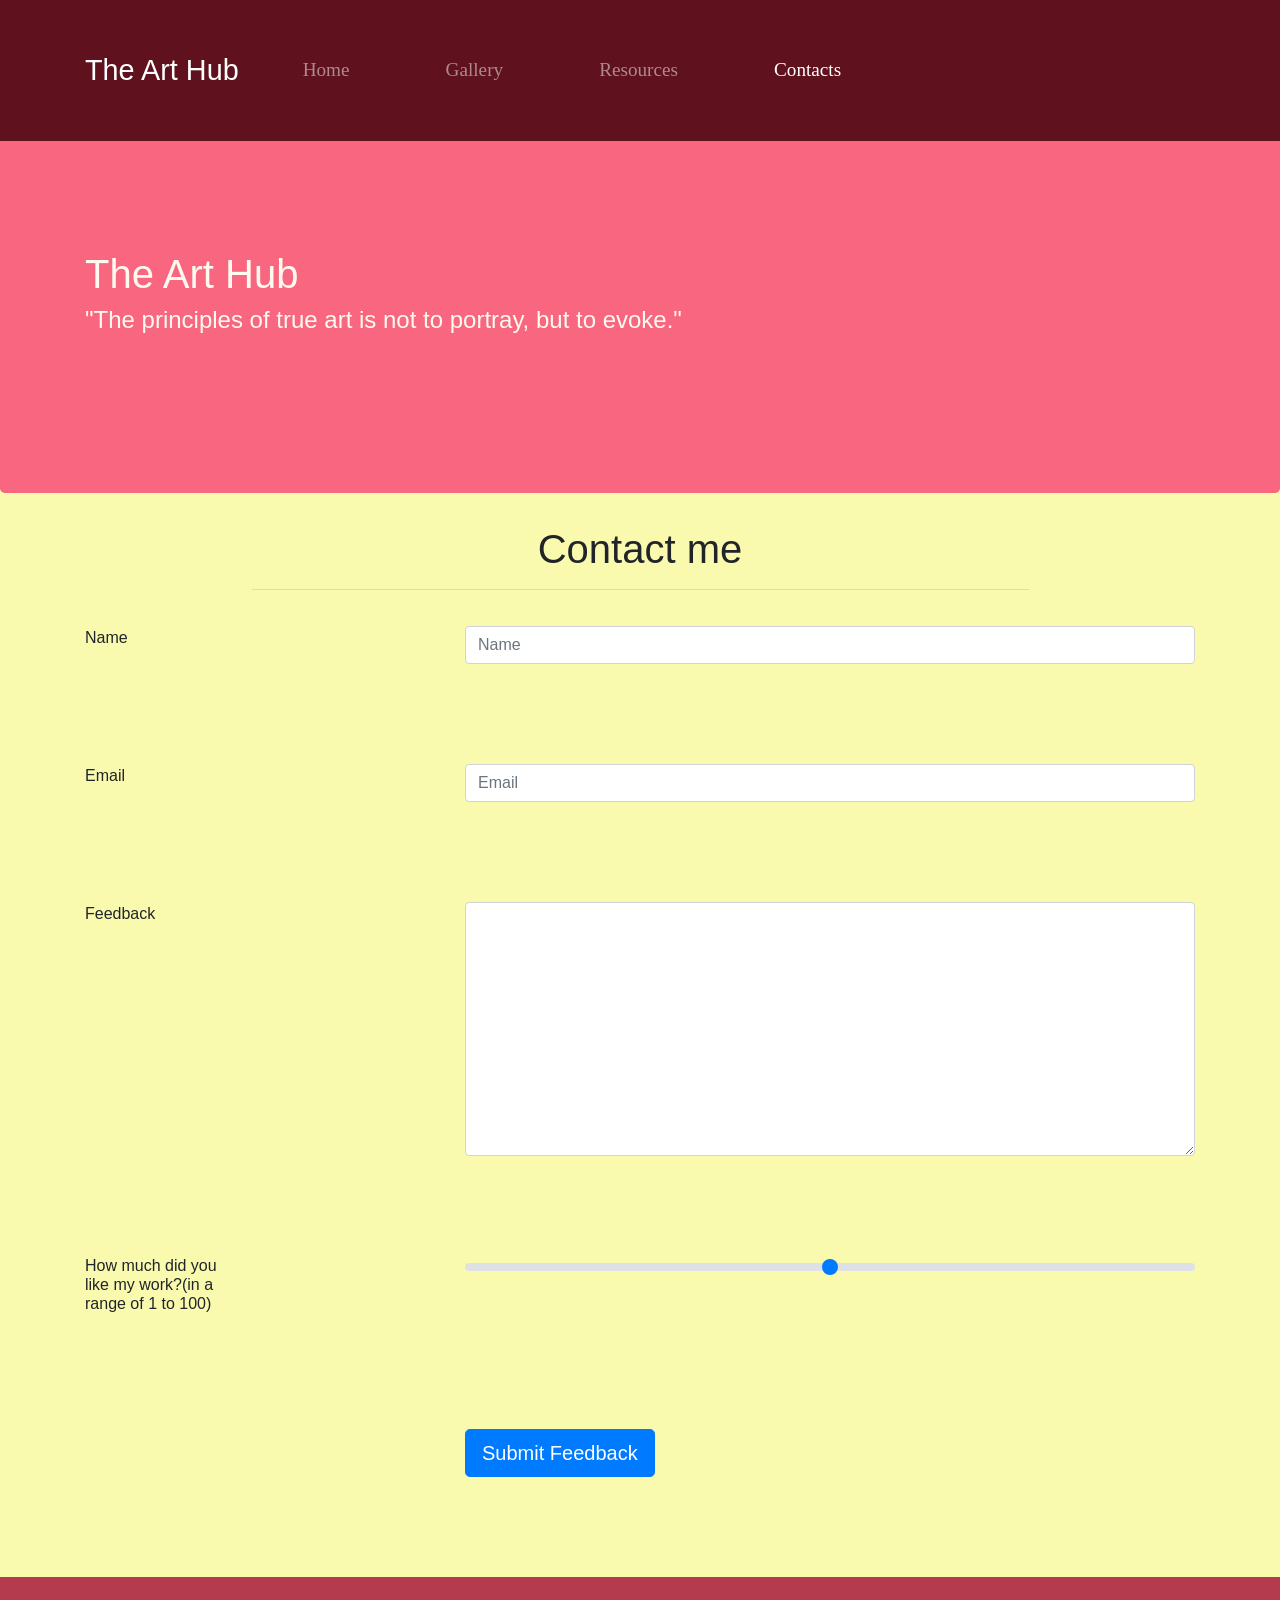
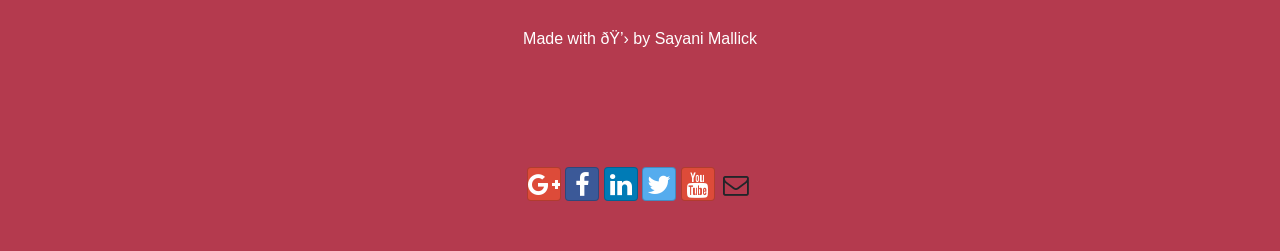
==== contacts.html @ 4534dd5f "Added the emojis" ====
<!DOCTYPE html>
<html lang="en">

<head>
    <title>The Art Hub-Contacts</title>
    <link rel="stylesheet" href="https://stackpath.bootstrapcdn.com/bootstrap/4.5.0/css/bootstrap.min.css" integrity="sha384-9aIt2nRpC12Uk9gS9baDl411NQApFmC26EwAOH8WgZl5MYYxFfc+NcPb1dKGj7Sk" crossorigin="anonymous">
    <link rel="stylesheet" href="node_modules/font-awesome/css/font-awesome.min.css">
    <link href="https://unpkg.com/aos@2.3.1/dist/aos.css" rel="stylesheet">
    <link href="https://fonts.googleapis.com/css2?family=Pacifico&display=swap" rel="stylesheet">
    <link rel="stylesheet" href="node_modules/bootstrap-social/bootstrap-social.css">
    <link rel="stylesheet" type="text/css" href="css/styles.css">
</head>
<body>
     <nav class="navbar navbar-expand-sm navbar-dark fixed-top">
         <div class="container">
             <button class="navbar-toggler" type="button" data-toggle="collapse" data-target="#navbarNavDropDown">
                 <span class="navbar-toggler-icon"></span>
             </button>
             <a class="navbar-brand" href="#">The Art Hub</a>
             <div class="collapse navbar-collapse" id="navbarNavDropDown">
                 <ul class="navbar-nav">
                     <li class="nav-item"><a class="nav-link" href="./index.html">Home</a></li>
                     <li class="nav-item"><a class="nav-link" href="./gallery.html">Gallery</a></li>
                     <li class="nav-item"><a class="nav-link" href="./videos.html">Resources</a></li>
                     <li class="nav-item active"><a class="nav-link" href="./contacts.html">Contacts</a></li>
                 </ul>
             </div>
         </div>
     </nav>
     <div class="jumbotron">
         <div class="container">
            <div data-aos="fade-up">
                <h1>The Art Hub</h1>
                <h4>"The principles of true art is not to portray, but to evoke."</h4>
            </div> 
         </div>        
     </div>
     
      
     <div class="container">
         <div data-aos="fade-up">
            <h1 style="text-align: center;">Contact me</h1>
            <hr>
            <div class="form-group row">
                <div class="col-sm-2 ">
                 <label><h6>Name</h6></label>
                </div>
                <div class="col-sm-8 offset-sm-2">
                    <input type="text" placeholder="Name" class="form-control">
                </div>
            </div>
            <div class="form-group row">
                <div class="col-sm-2 ">
                    <label><h6>Email</h6></label>
                </div>
                <div class="col-sm-8 offset-sm-2">
                    <input type="email" placeholder="Email" class="form-control">
                </div>
            </div>
            <div class="form-group row">
                <div class="col-sm-2">
                    <label><h6>Feedback</h6></label>
                </div>
                <div class="col-sm-8 offset-sm-2">
                   <textarea cols="50" rows="10" class="form-control"></textarea>
                </div>
            </div>
            <div class="form-group row">
                <div class="col-sm-2">
                    <label for="customRange1"><h6>How much did you like my work?(in a range of 1 to 100)</h6></label>
                </div>
                <div class="col-sm-8 offset-sm-2">
                   
                    <input type="range" class="custom-range" id="customRange1">
                </div>
            </div>
            <div class="form-group row">
                <div class="col-sm-2">

                </div>
                <div class="col-sm-8 offset-sm-2">
                    <button type="submit" class="btn btn-primary btn-lg">Submit Feedback</button>
                </div>
            </div>
               
         </div>      
     </div>
     <div class="container"></div>
     <footer class="footer">
        <div class="container-fluid">
            <div class="row justify-content-center">             
                <div class="col-auto">
                    <p>Made with 💛  by Sayani Mallick</p>
                </div>
           </div>
        </div>
        <div class="col-12  align-self-center">
            <div class="text-center">
                <a class="btn btn-social-icon btn-google" href="http://google.com/+"><i class="fa fa-google-plus"></i></a>
                <a class="btn btn-social-icon btn-facebook" href="http://www.facebook.com/profile.php?id="><i class="fa fa-facebook"></i></a>
                <a class="btn btn-social-icon btn-linkedin" href="http://www.linkedin.com/in/"><i class="fa fa-linkedin"></i></a>
                <a class="btn btn-social-icon btn-twitter" href="http://twitter.com/"><i class="fa fa-twitter"></i></a>
                <a class="btn btn-social-icon btn-google" href="http://youtube.com/"><i class="fa fa-youtube"></i></a>
                <a class="btn btn-social-icon" href="mailto:"><i class="fa fa-envelope-o"></i></a>
            </div>
        </div>
        
    </footer>
<script src="https://code.jquery.com/jquery-3.5.1.slim.min.js" integrity="sha384-DfXdz2htPH0lsSSs5nCTpuj/zy4C+OGpamoFVy38MVBnE+IbbVYUew+OrCXaRkfj" crossorigin="anonymous"></script>
<script src="https://cdn.jsdelivr.net/npm/popper.js@1.16.0/dist/umd/popper.min.js" integrity="sha384-Q6E9RHvbIyZFJoft+2mJbHaEWldlvI9IOYy5n3zV9zzTtmI3UksdQRVvoxMfooAo" crossorigin="anonymous"></script>
<script src="https://stackpath.bootstrapcdn.com/bootstrap/4.5.0/js/bootstrap.min.js" integrity="sha384-OgVRvuATP1z7JjHLkuOU7Xw704+h835Lr+6QL9UvYjZE3Ipu6Tp75j7Bh/kR0JKI" crossorigin="anonymous"></script>
<script src="https://unpkg.com/aos@2.3.1/dist/aos.js"></script>   
<script>
    AOS.init();
  </script> 
</body>
    </html>
---- css/styles.css ----
.navbar-dark{
    background-color:rgb(95, 17, 30);
    font-size: 120%;
}
.navbar-brand{
    font-size:150%;
}
.jumbotron{
    padding-top:250px ;
    padding-bottom:150px;
    background-color: rgb(248, 103, 127);
    color:floralwhite;
}
body{
    background-color:rgb(250, 250, 175);
    
}
#description{
    text-align: center;
}
hr{
    width:70%;
    min-height: 20px;
}
.footer{
    padding:50px;
    background-color: rgb(180, 58, 78);
    color:white;
}
#animate{
    padding:60px;
}
.row{
    margin-bottom:100px;
}

.card-img-top{
    height:500px;
    
}
.card-title{
    font-family: 'Pacifico', cursive;
}
.img-responsive{
    height:400px;
    width:100;
}

#links :hover,:active{
    color:black;
}
li{
    padding:40px;
    font-family: 'Amiri', serif;

}
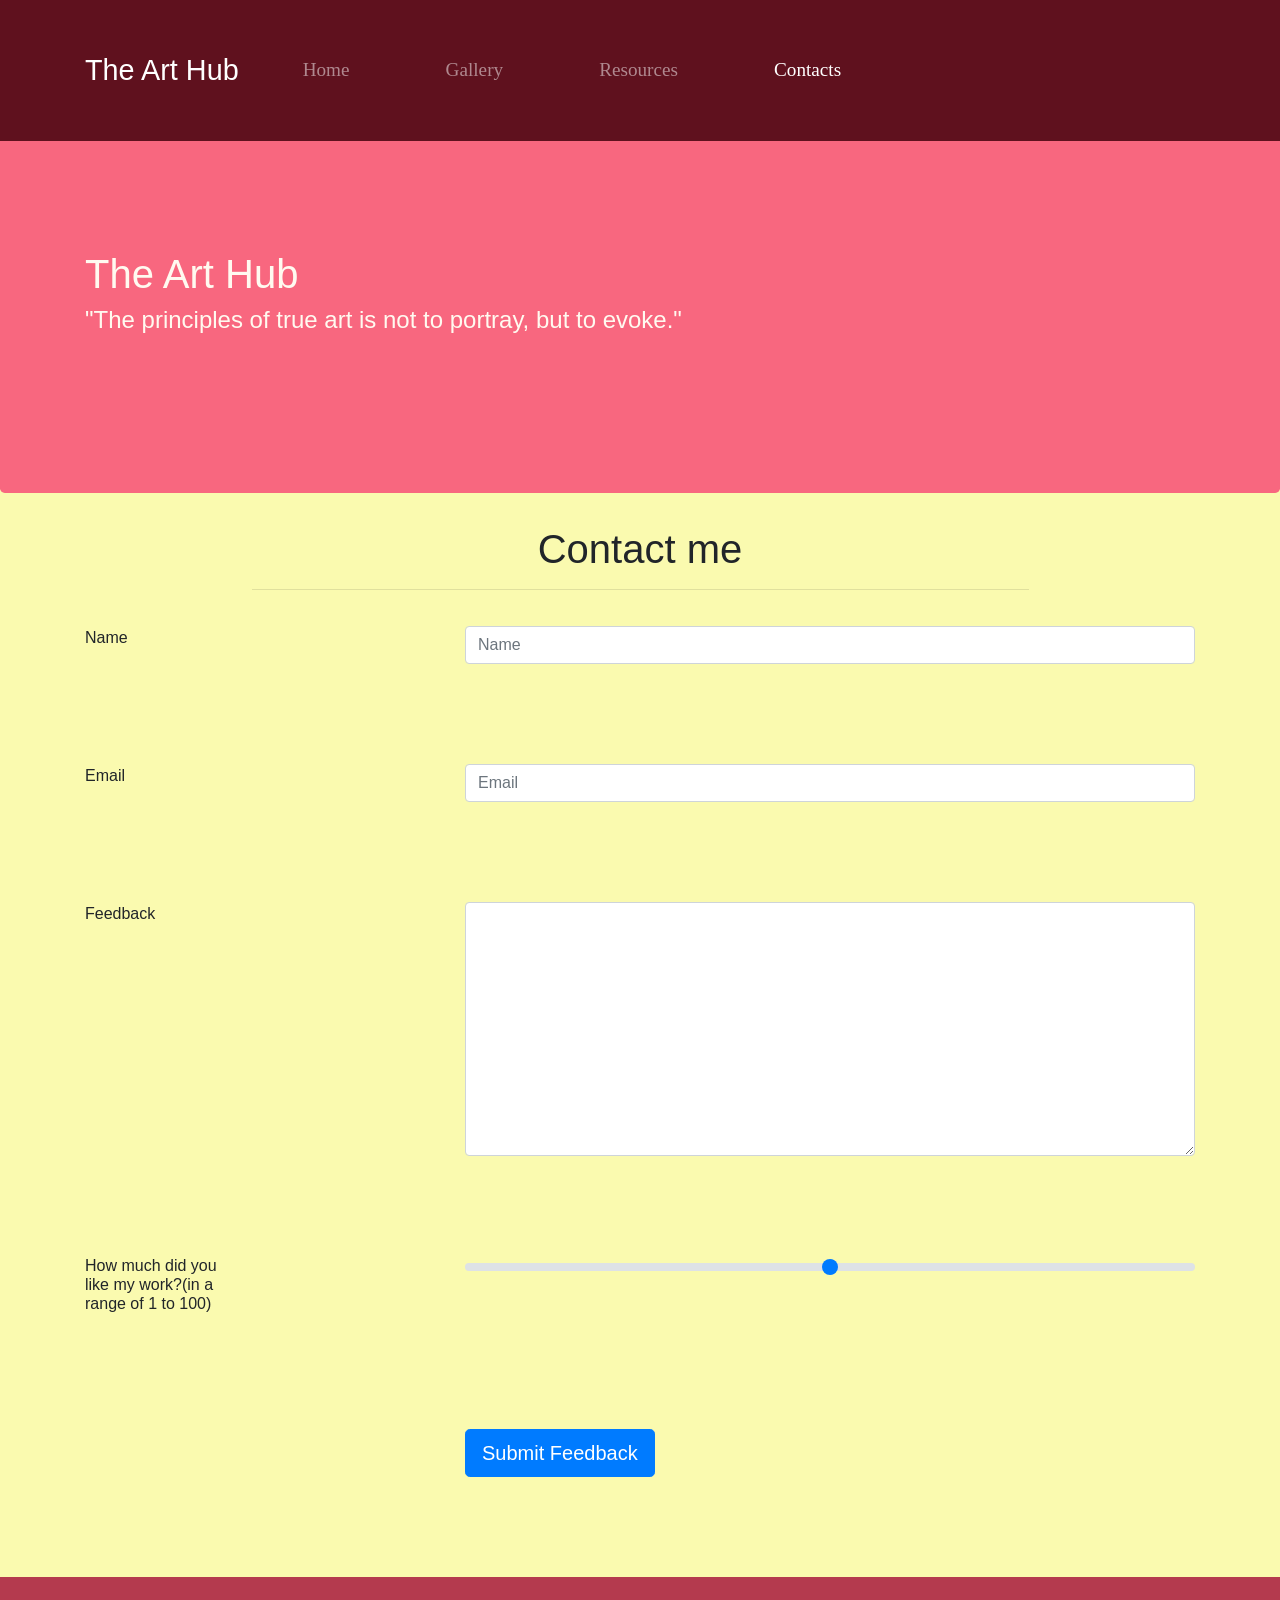
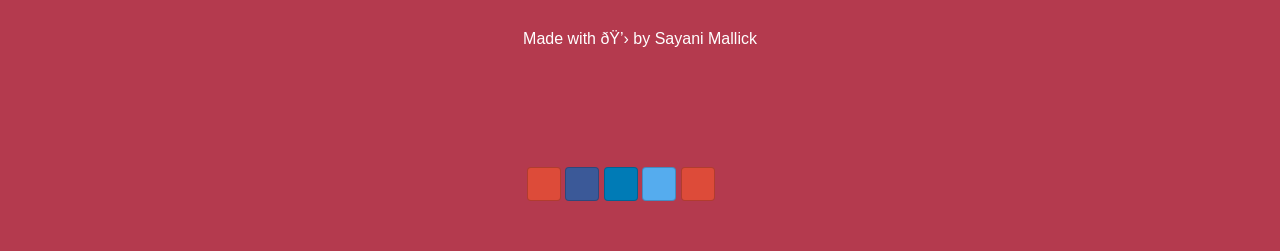
==== commit bbfd07ba: "Emojis" ====
--- a/contacts.html
+++ b/contacts.html
@@ -96,12 +96,12 @@
         </div>
         <div class="col-12  align-self-center">
             <div class="text-center">
-                <a class="btn btn-social-icon btn-google" href="http://google.com/+"><i class="fa fa-google-plus"></i></a>
-                <a class="btn btn-social-icon btn-facebook" href="http://www.facebook.com/profile.php?id="><i class="fa fa-facebook"></i></a>
-                <a class="btn btn-social-icon btn-linkedin" href="http://www.linkedin.com/in/"><i class="fa fa-linkedin"></i></a>
-                <a class="btn btn-social-icon btn-twitter" href="http://twitter.com/"><i class="fa fa-twitter"></i></a>
-                <a class="btn btn-social-icon btn-google" href="http://youtube.com/"><i class="fa fa-youtube"></i></a>
-                <a class="btn btn-social-icon" href="mailto:"><i class="fa fa-envelope-o"></i></a>
+                <a class="btn btn-social-icon btn-google" href="http://google.com/+"></a>
+                <a class="btn btn-social-icon btn-facebook" href="http://www.facebook.com/profile.php?id="></a>
+                <a class="btn btn-social-icon btn-linkedin" href="http://www.linkedin.com/in/"></a>
+                <a class="btn btn-social-icon btn-twitter" href="http://twitter.com/"></a>
+                <a class="btn btn-social-icon btn-google" href="http://youtube.com/"></a>
+                <a class="btn btn-social-icon" href="mailto:"></a>
             </div>
         </div>
         
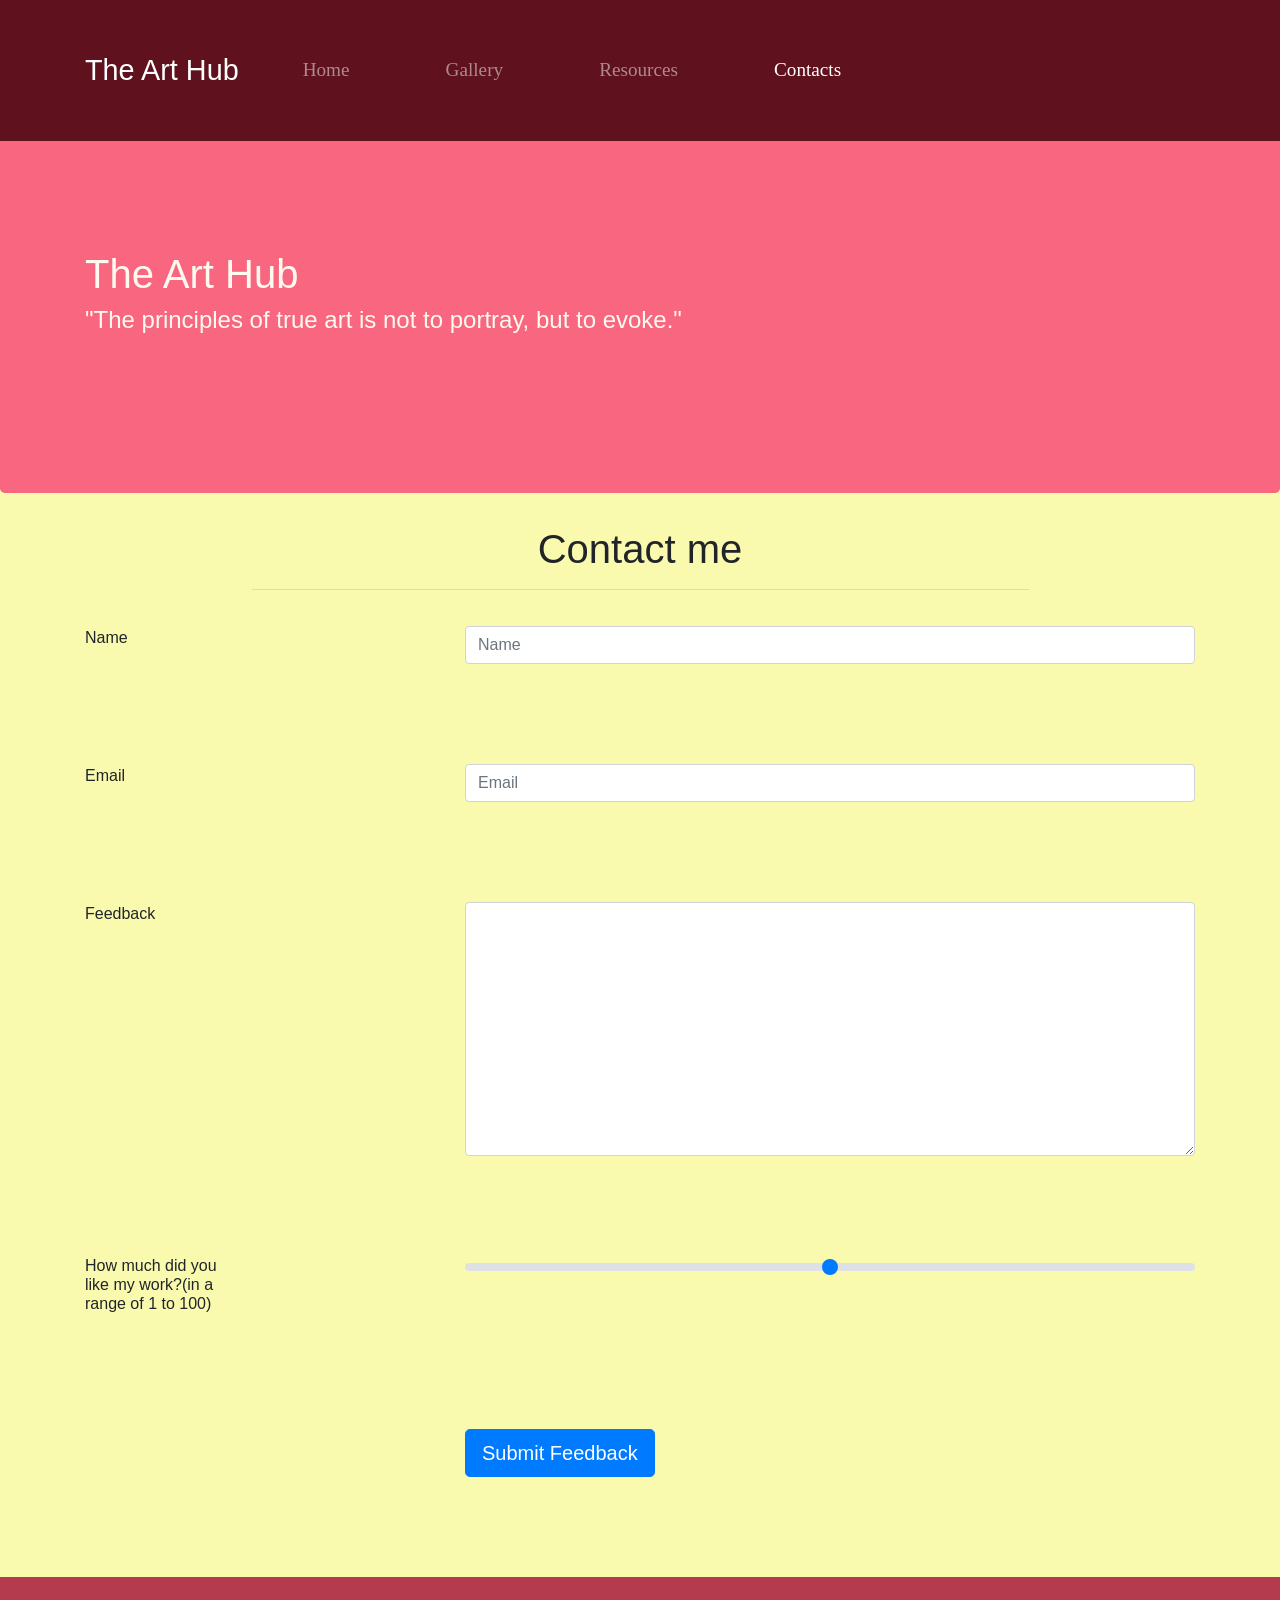
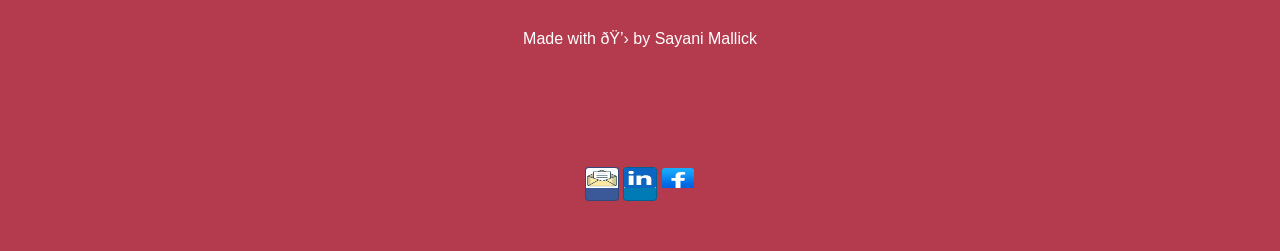
==== commit 1bcd76b6: "Added emojis" ====
--- a/contacts.html
+++ b/contacts.html
@@ -96,12 +96,10 @@
         </div>
         <div class="col-12  align-self-center">
             <div class="text-center">
-                <a class="btn btn-social-icon btn-google" href="http://google.com/+"></a>
-                <a class="btn btn-social-icon btn-facebook" href="http://www.facebook.com/profile.php?id="></a>
-                <a class="btn btn-social-icon btn-linkedin" href="http://www.linkedin.com/in/"></a>
-                <a class="btn btn-social-icon btn-twitter" href="http://twitter.com/"></a>
-                <a class="btn btn-social-icon btn-google" href="http://youtube.com/"></a>
-                <a class="btn btn-social-icon" href="mailto:"></a>
+                
+                <a class="btn btn-social-icon btn-facebook" href="http://www.facebook.com/profile.php?id="><img src="images/index.png" style="height:20px;width:20px;"></a>
+                <a class="btn btn-social-icon btn-linkedin" href="http://www.linkedin.com/in/"><img src="images/im.jpeg" style="height: 20px;width:20px"></a>       
+                <a class="btn btn-social-icon" href="mailto:"><img src="images/unnamed.png" style="height: 20px;width:20px;"></a>
             </div>
         </div>
         
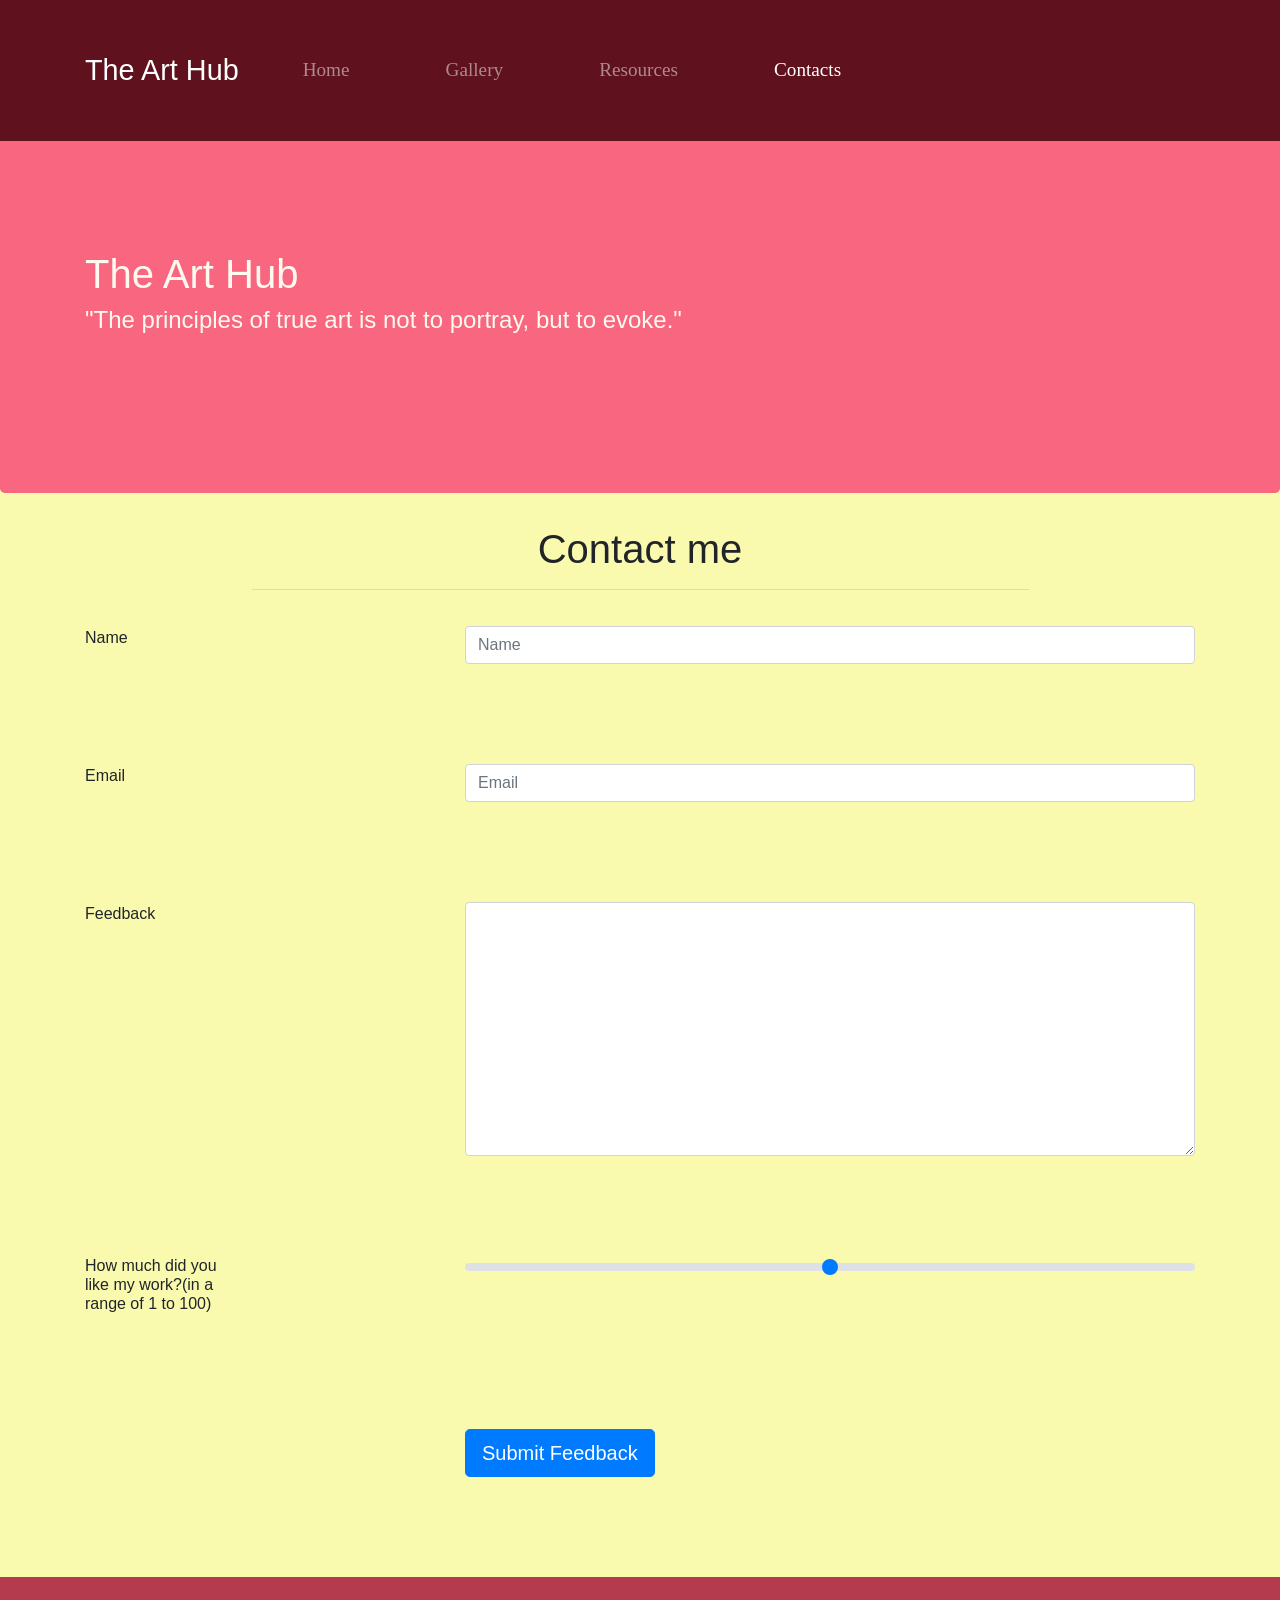
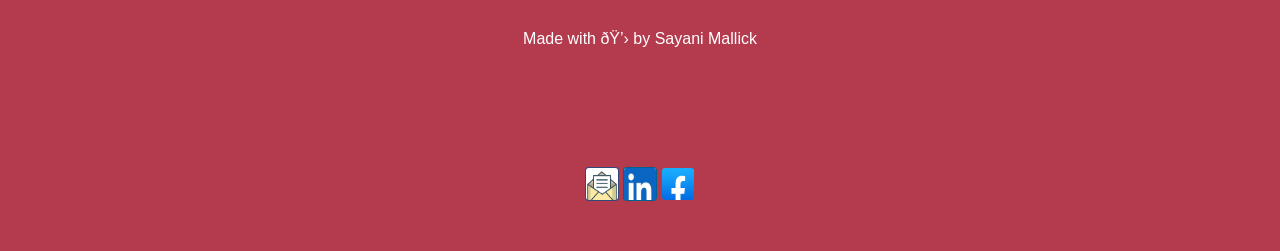
==== commit 7017e348: "Adding Emojis" ====
--- a/contacts.html
+++ b/contacts.html
@@ -97,9 +97,9 @@
         <div class="col-12  align-self-center">
             <div class="text-center">
                 
-                <a class="btn btn-social-icon btn-facebook" href="http://www.facebook.com/profile.php?id="><img src="images/index.png" style="height:20px;width:20px;"></a>
-                <a class="btn btn-social-icon btn-linkedin" href="http://www.linkedin.com/in/"><img src="images/im.jpeg" style="height: 20px;width:20px"></a>       
-                <a class="btn btn-social-icon" href="mailto:"><img src="images/unnamed.png" style="height: 20px;width:20px;"></a>
+                <a class="btn btn-social-icon btn-facebook" href="http://www.facebook.com/profile.php?id="><img src="images/index.png" style="height:40px;width:40px;"></a>
+                <a class="btn btn-social-icon btn-linkedin" href="http://www.linkedin.com/in/"><img src="images/im.jpeg" style="height: 40px;width:40px"></a>       
+                <a class="btn btn-social-icon" href="mailto:"><img src="images/unnamed.png" style="height: 40px;width:40px;"></a>
             </div>
         </div>
         
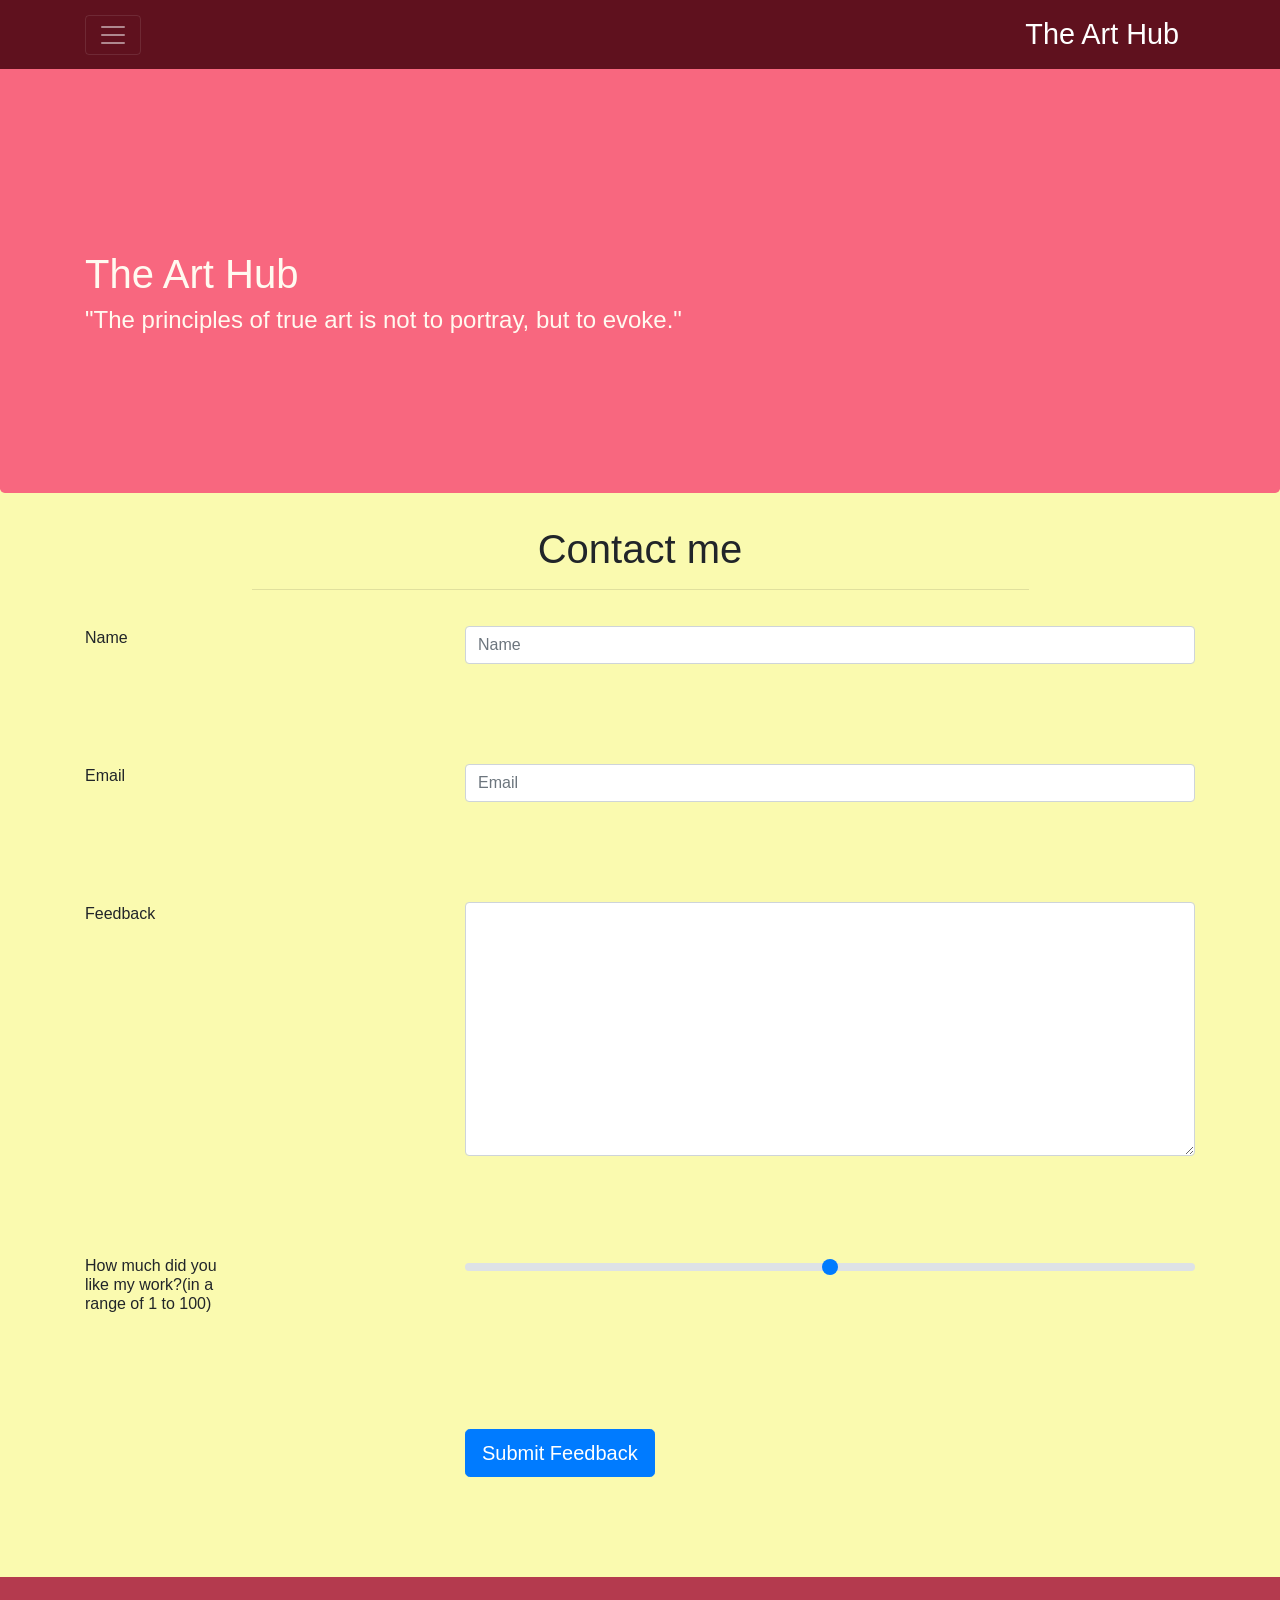
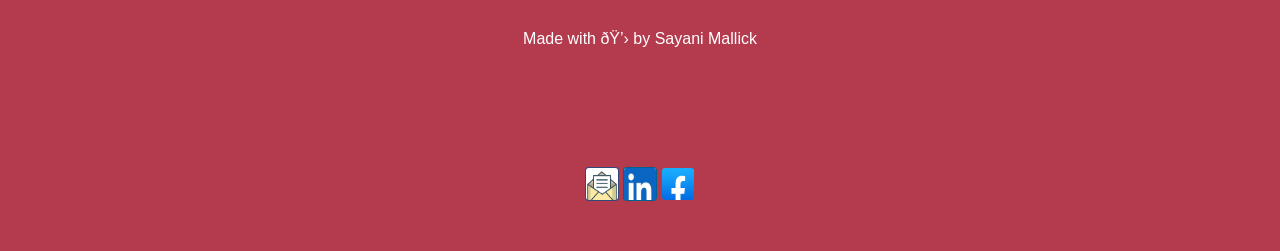
==== commit 49f26480: "Changes" ====
--- a/contacts.html
+++ b/contacts.html
@@ -11,7 +11,7 @@
     <link rel="stylesheet" type="text/css" href="css/styles.css">
 </head>
 <body>
-     <nav class="navbar navbar-expand-sm navbar-dark fixed-top">
+     <nav class="navbar navbar-expand-xs navbar-dark fixed-top">
          <div class="container">
              <button class="navbar-toggler" type="button" data-toggle="collapse" data-target="#navbarNavDropDown">
                  <span class="navbar-toggler-icon"></span>
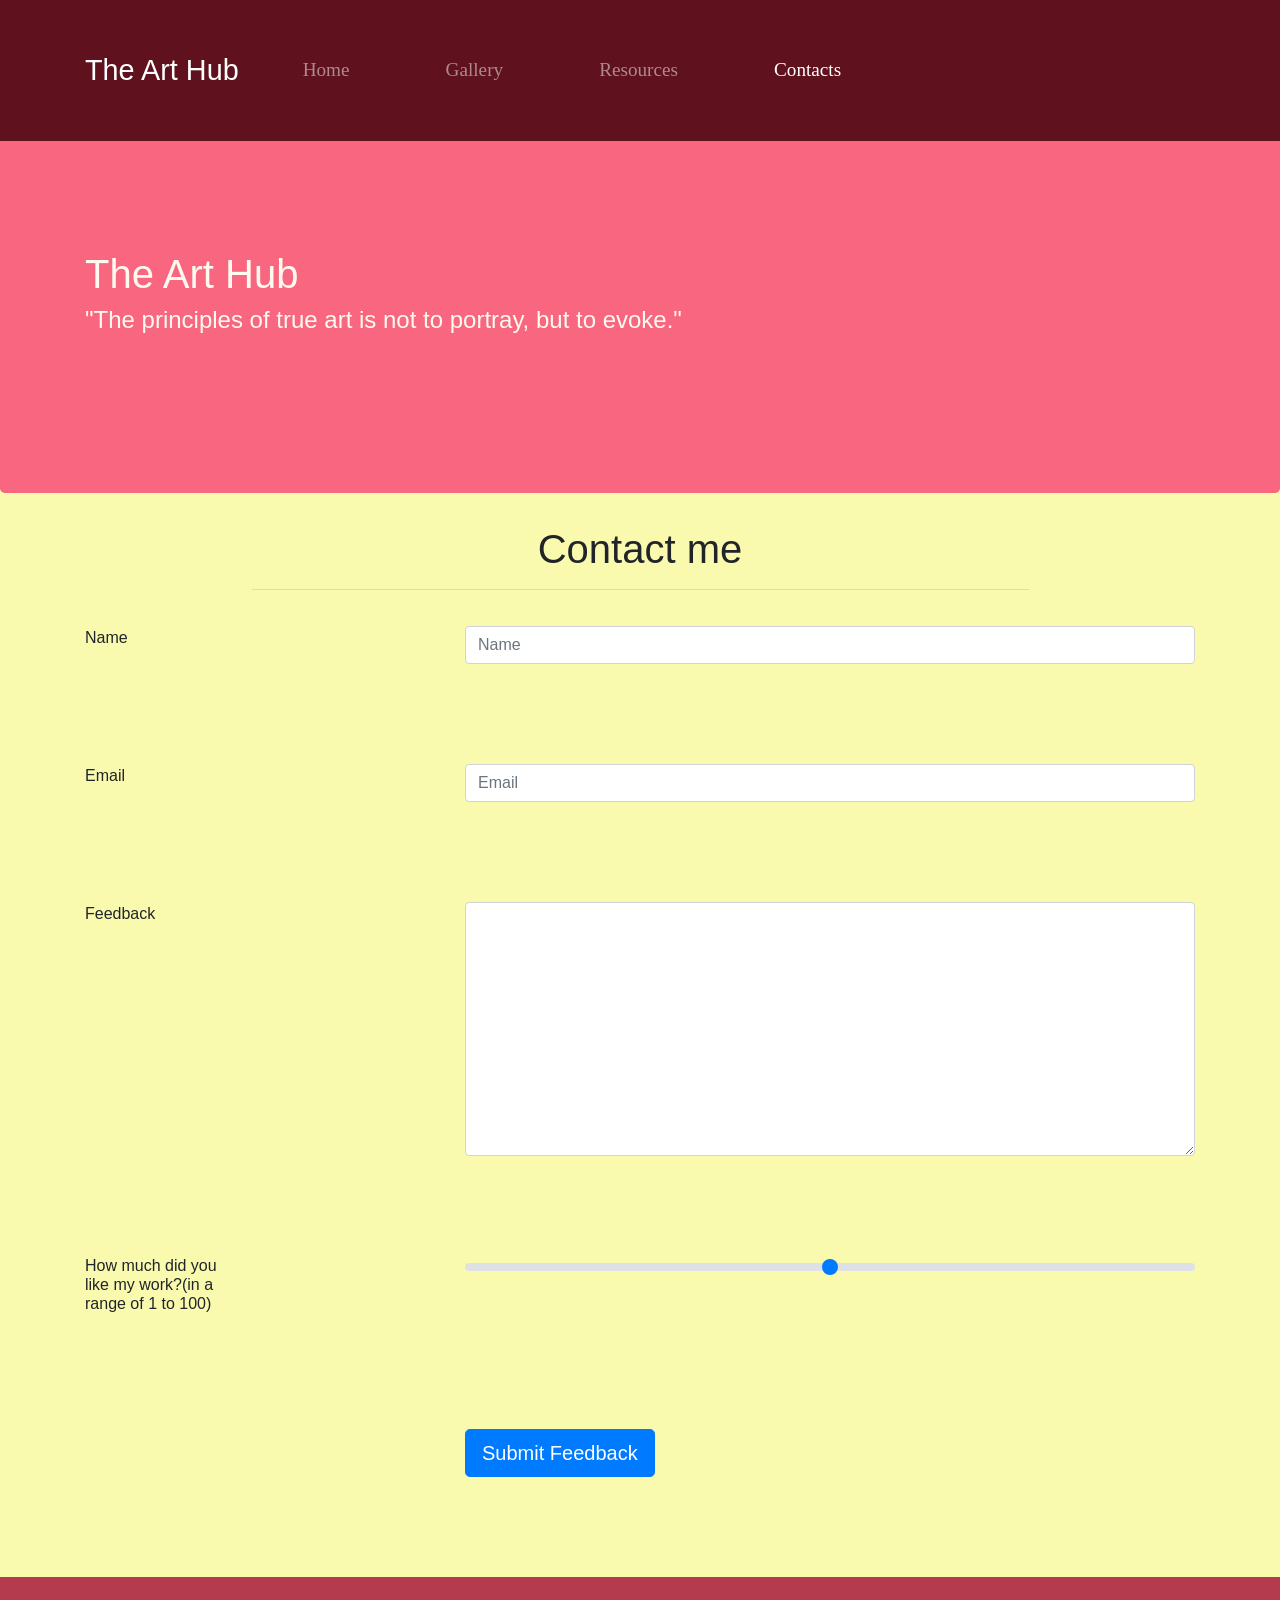
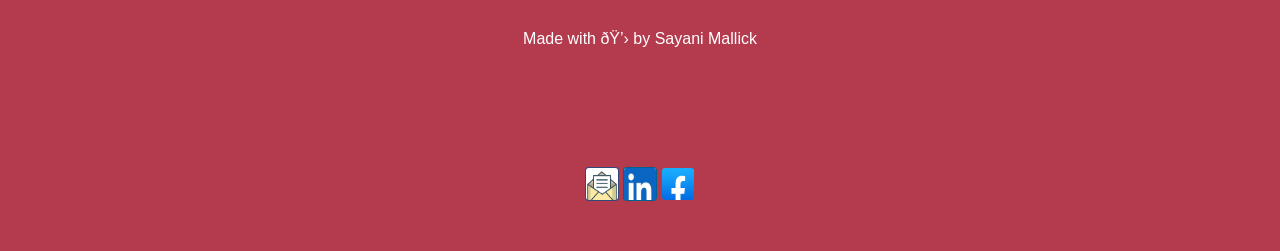
==== commit b67aff29: "Final changes" ====
--- a/contacts.html
+++ b/contacts.html
@@ -11,7 +11,7 @@
     <link rel="stylesheet" type="text/css" href="css/styles.css">
 </head>
 <body>
-     <nav class="navbar navbar-expand-xs navbar-dark fixed-top">
+     <nav class="navbar navbar-expand-lg navbar-dark fixed-top">
          <div class="container">
              <button class="navbar-toggler" type="button" data-toggle="collapse" data-target="#navbarNavDropDown">
                  <span class="navbar-toggler-icon"></span>
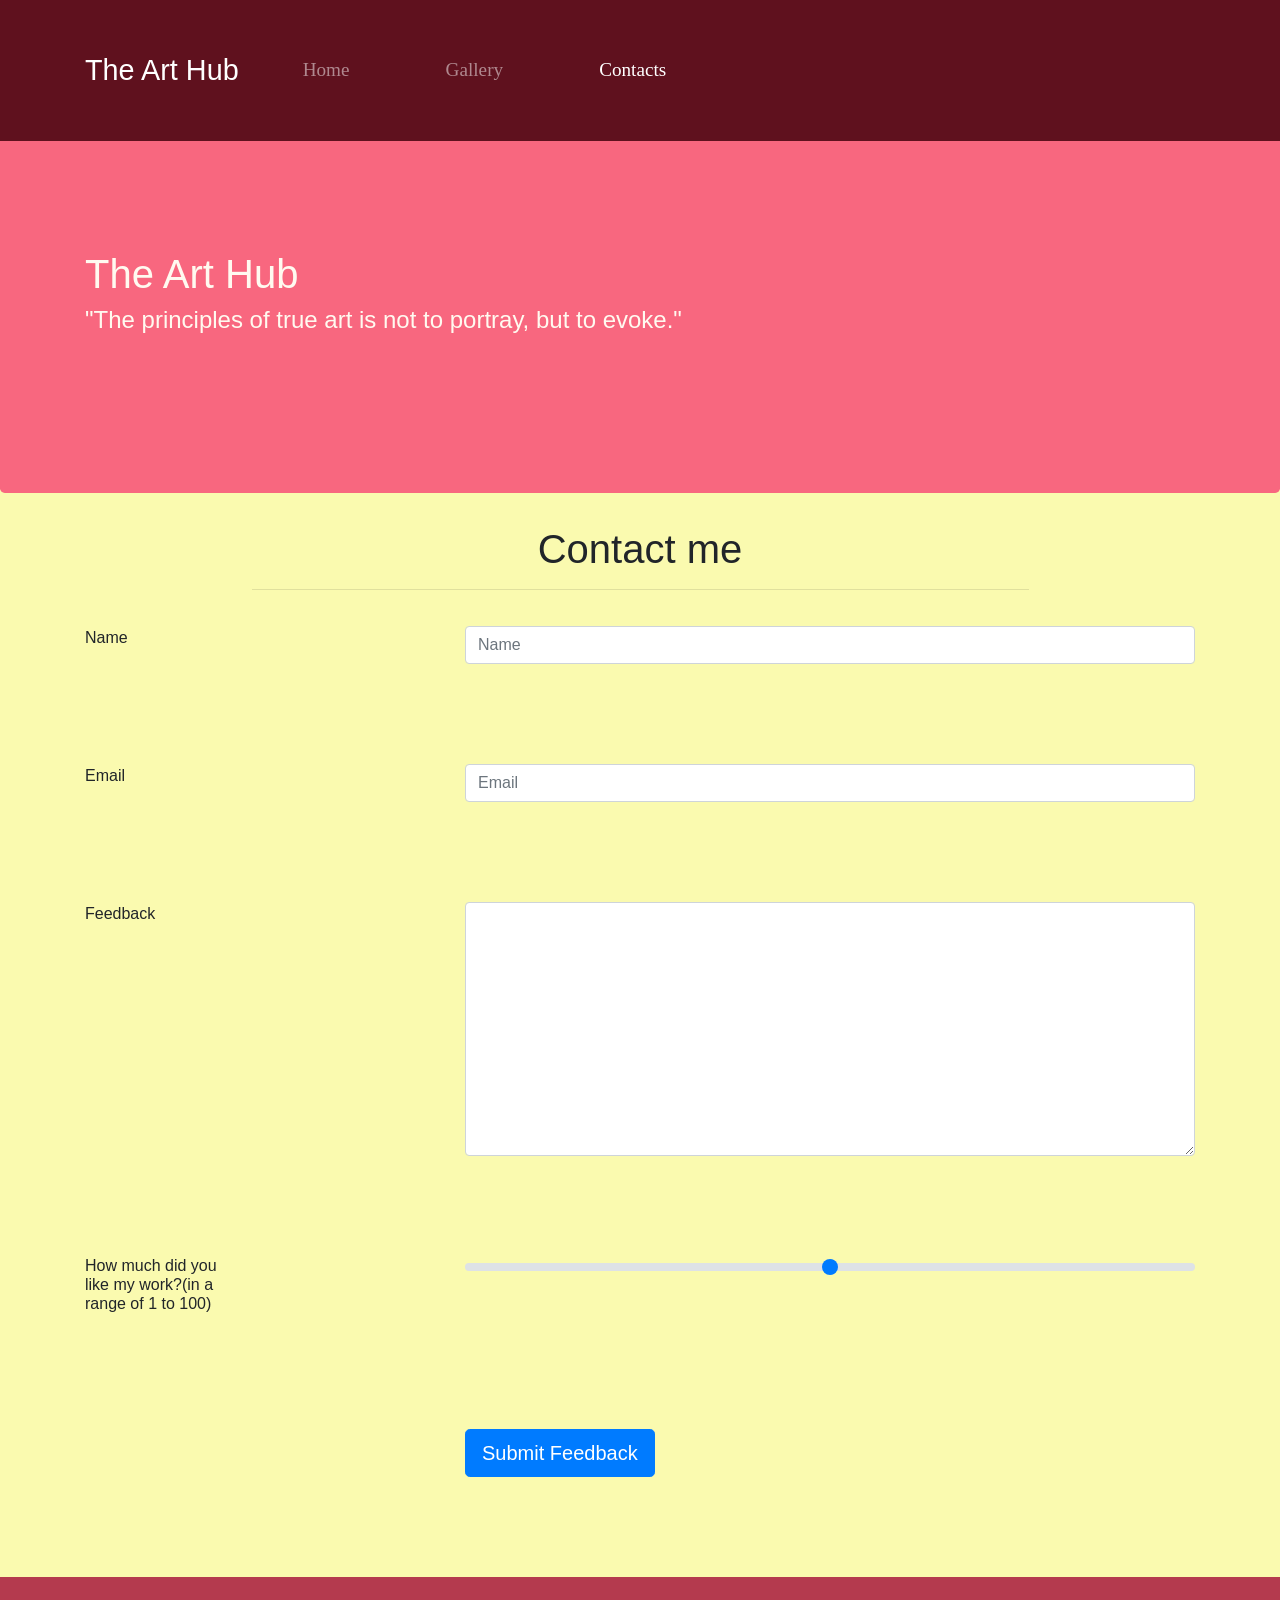
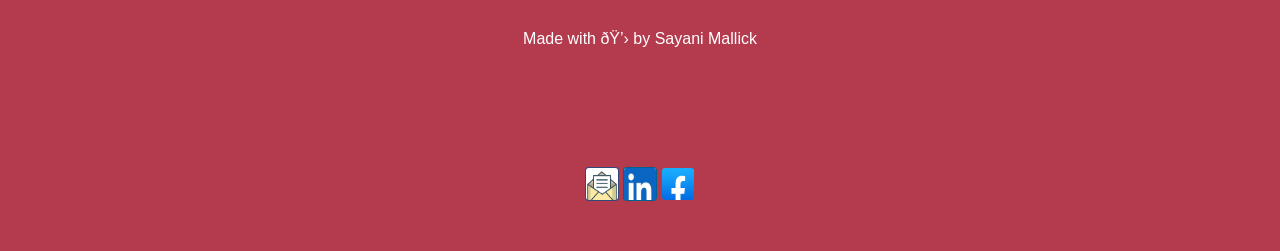
==== commit 7183d1e8: "Changes" ====
--- a/contacts.html
+++ b/contacts.html
@@ -21,7 +21,6 @@
                  <ul class="navbar-nav">
                      <li class="nav-item"><a class="nav-link" href="./index.html">Home</a></li>
                      <li class="nav-item"><a class="nav-link" href="./gallery.html">Gallery</a></li>
-                     <li class="nav-item"><a class="nav-link" href="./videos.html">Resources</a></li>
                      <li class="nav-item active"><a class="nav-link" href="./contacts.html">Contacts</a></li>
                  </ul>
              </div>
